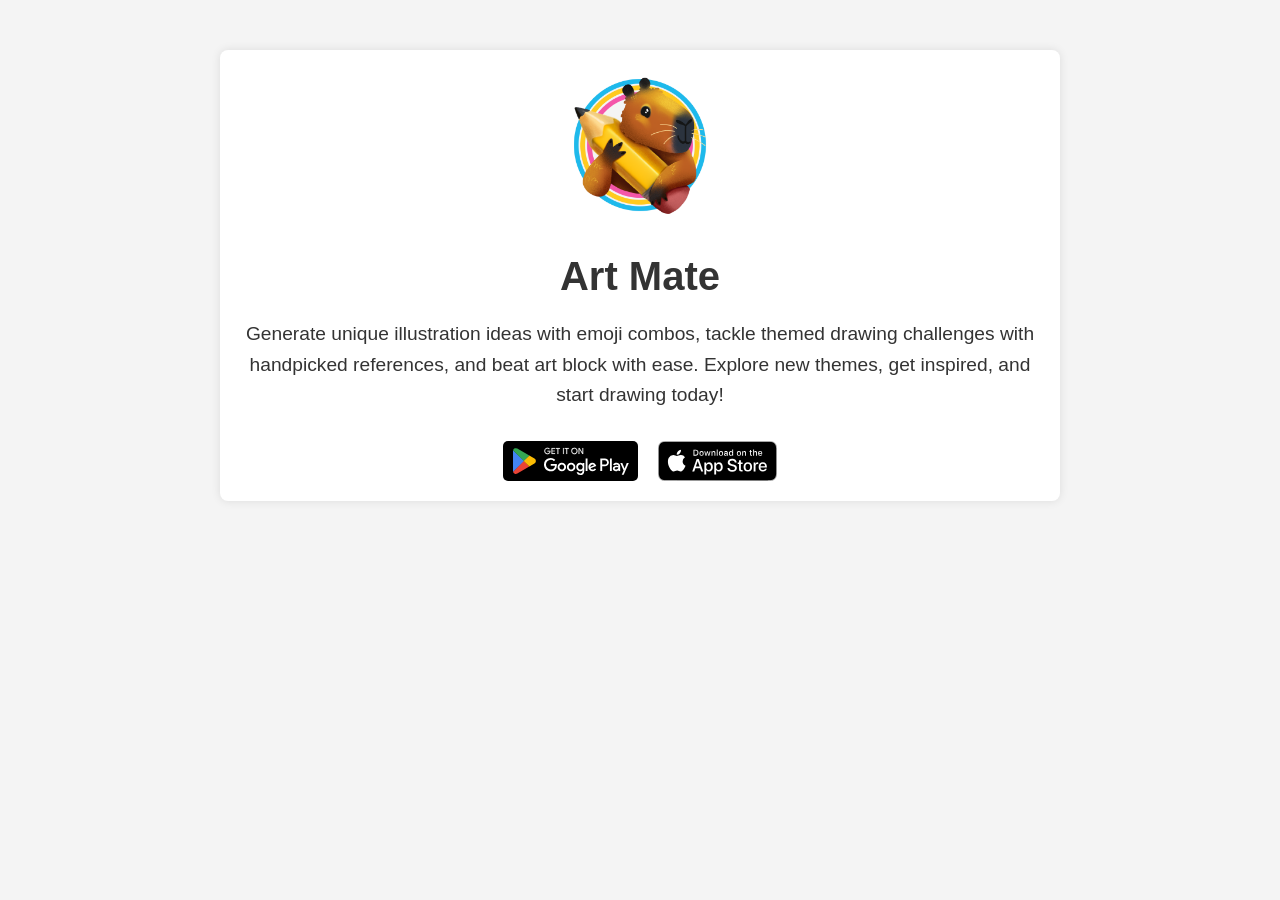
==== art-mate/index.html @ f0918a97 "Add Art Mate landing page, privacy policy, and support page" ====
<!DOCTYPE html>
<html lang="en">

<head>
    <meta charset="UTF-8">
    <meta name="viewport" content="width=device-width, initial-scale=1.0">
    <title>Art Mate - Endless Inspiration for Every Artist!</title>
    <style>
        body {
            font-family: Arial, sans-serif;
            margin: 0;
            padding: 0;
            background-color: #f4f4f4;
            color: #333;
            text-align: center;
        }

        .container {
            max-width: 800px;
            margin: 50px auto;
            padding: 20px;
            background: white;
            border-radius: 8px;
            box-shadow: 0 0 10px rgba(0, 0, 0, 0.1);
        }

        .icon {
            width: 150px;
            height: 150px;
            margin: 0 auto 20px;
        }

        h1 {
            color: #333;
            font-size: 2.5em;
            margin: 10px 0;
        }

        p {
            font-size: 1.2em;
            line-height: 1.6;
            margin: 20px 0;
        }

        .links {
            display: flex;
            gap: 20px;
            margin-top: 30px;
            flex-wrap: wrap;
            justify-content: center;
            align-items: center;
        }

        .link {
            display: flex;
            align-items: center;
            justify-content: center;
            text-decoration: none;
            transition: opacity 0.2s;
        }

        .store-badge.google-play {
            height: 40px;
            width: auto;
        }

        .store-badge.app-store {
            height: 40px;
            width: auto;
        }

        .link:hover {
            opacity: 0.8;
        }
    </style>
</head>

<body>
    <div class="container">
        <img class="icon" src="assets/icon.png" alt="Art Mate Icon">
        <h1>Art Mate</h1>
        <p>Generate unique illustration ideas with emoji combos, tackle themed drawing challenges with handpicked
            references, and beat art block with ease.
            Explore new themes, get inspired, and start drawing today!</p>
        <div class="links">
            <a class="link" href="https://play.google.com/store/apps/details?id=com.holoso.artmate" target="_blank">
                <img class="store-badge google-play" src="../assets/google-play-badge.svg" alt="Get it on Google Play">
            </a>
            <a class="link" href="https://apps.apple.com/app/id6532579692" target="_blank">
                <img class="store-badge app-store" src="../assets/app-store-badge.svg" alt="Download on the App Store">
            </a>
        </div>
    </div>
</body>

</html>
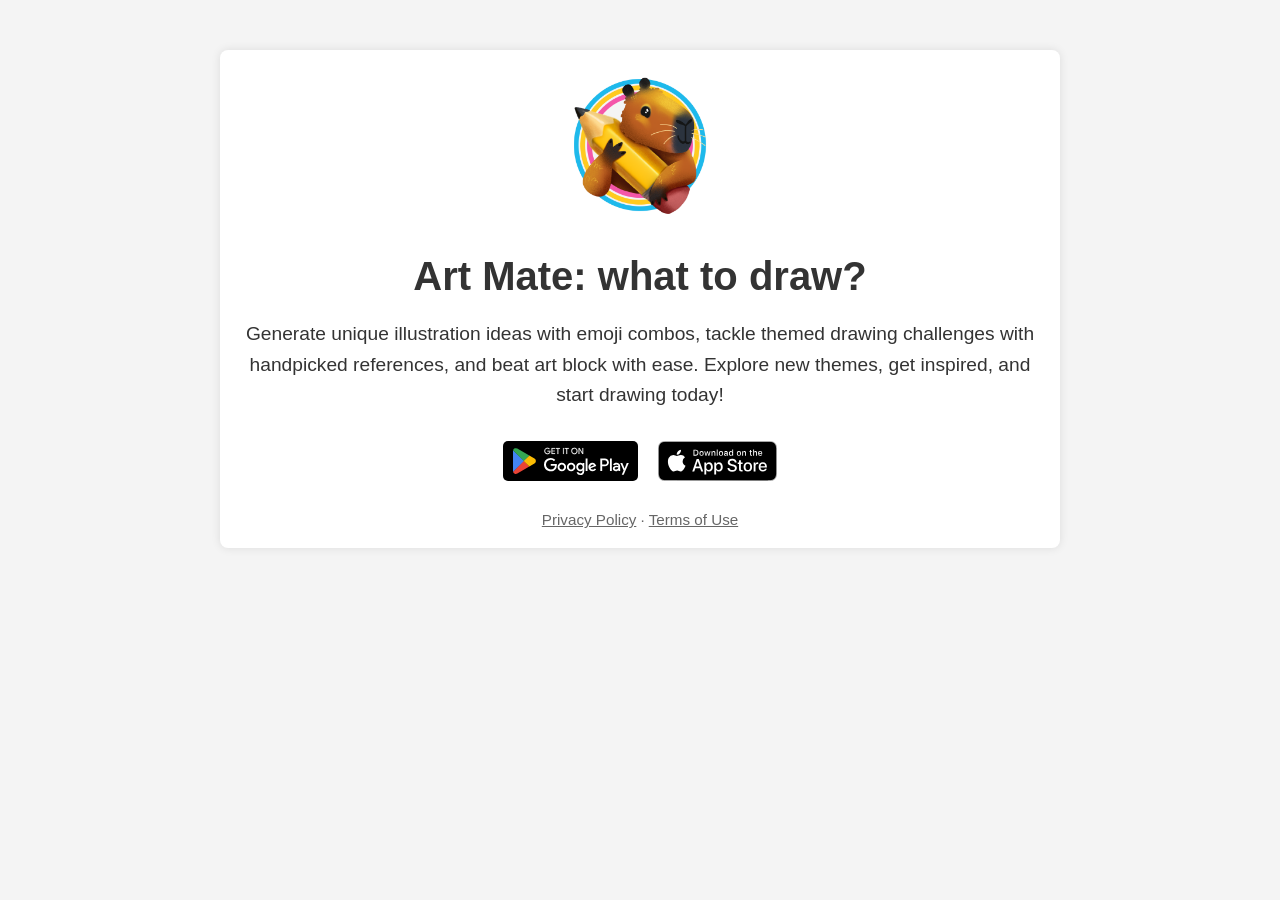
==== commit 8c369498: "Rename Art Mate landing page to "Art Mate: what to draw?" and link legal pages" ====
--- a/art-mate/index.html
+++ b/art-mate/index.html
@@ -4,7 +4,7 @@
 <head>
     <meta charset="UTF-8">
     <meta name="viewport" content="width=device-width, initial-scale=1.0">
-    <title>Art Mate - Endless Inspiration for Every Artist!</title>
+    <title>Art Mate: what to draw? - Endless Inspiration for Every Artist!</title>
     <style>
         body {
             font-family: Arial, sans-serif;
@@ -72,13 +72,23 @@
         .link:hover {
             opacity: 0.8;
         }
+
+        .legal {
+            margin-top: 30px;
+            font-size: 0.95em;
+            color: #666;
+        }
+
+        .legal a {
+            color: #666;
+        }
     </style>
 </head>
 
 <body>
     <div class="container">
-        <img class="icon" src="assets/icon.png" alt="Art Mate Icon">
-        <h1>Art Mate</h1>
+        <img class="icon" src="assets/icon.png" alt="Art Mate: what to draw? icon">
+        <h1>Art Mate: what to draw?</h1>
         <p>Generate unique illustration ideas with emoji combos, tackle themed drawing challenges with handpicked
             references, and beat art block with ease.
             Explore new themes, get inspired, and start drawing today!</p>
@@ -90,6 +100,9 @@
                 <img class="store-badge app-store" src="../assets/app-store-badge.svg" alt="Download on the App Store">
             </a>
         </div>
+        <div class="legal">
+            <a href="privacy-policy.html">Privacy Policy</a> &middot; <a href="terms-of-use.html">Terms of Use</a>
+        </div>
     </div>
 </body>
 
